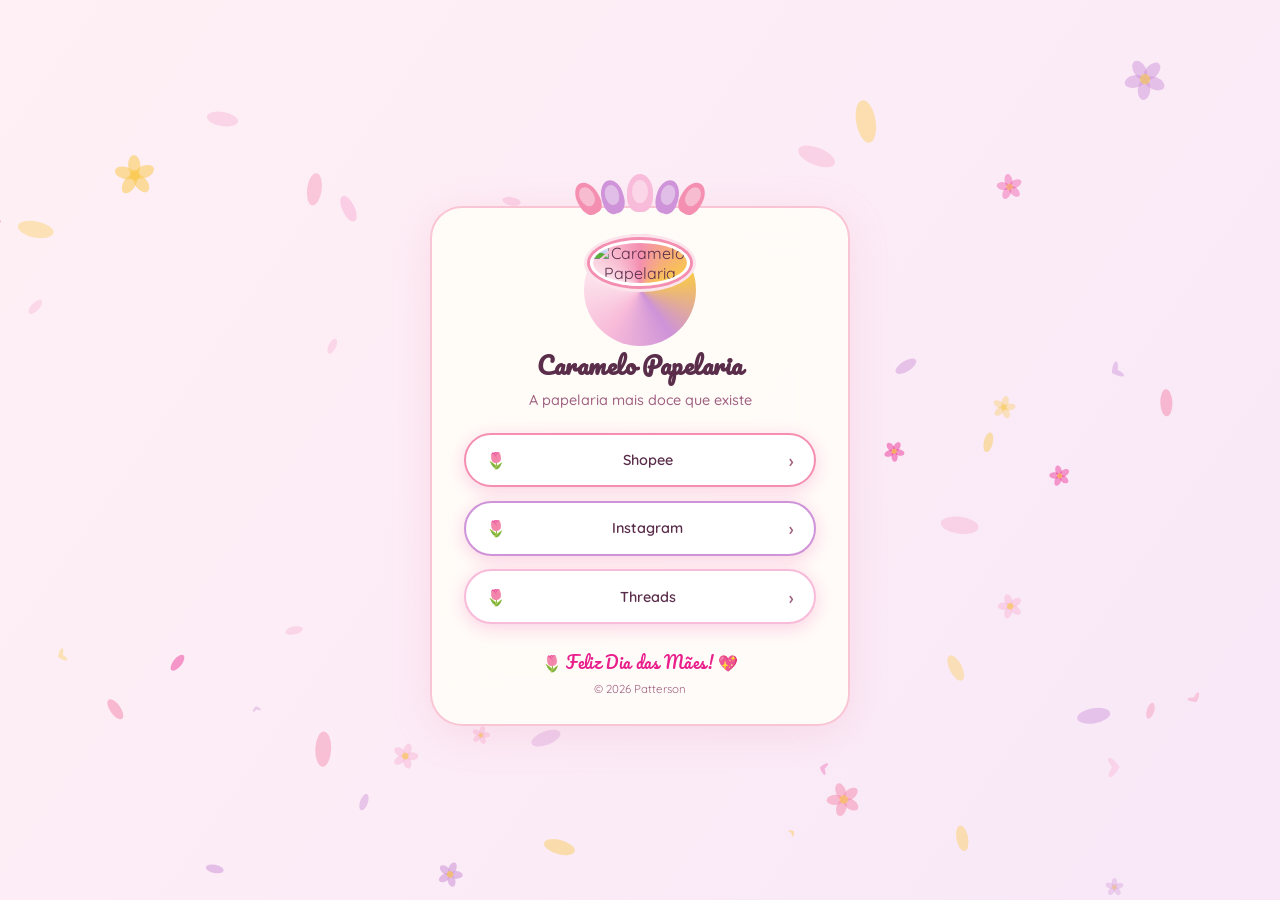
==== docs/index.html @ 959a3a93 "feat: add 5 seasonal themes and publish dia_das_maes Agent-Logs-Url: https://github.com/caramelo-pap" ====
<!DOCTYPE html>
<html lang="pt_br">
<head>
    <meta charset="UTF-8">
    <meta name="viewport" content="width=device-width, initial-scale=1.0">
    <meta name="description" content="A papelaria mais doce que existe">
    <title>Caramelo Papelaria</title>
    <meta name="author" content="Patterson">
    <link rel="canonical" href="https://caramelo-papelaria.github.io/">
    <link rel="icon" type="image/x-icon" href="assets/icons/favicon.ico">
    <link rel="preconnect" href="https://fonts.googleapis.com">
    <link rel="preconnect" href="https://fonts.gstatic.com" crossorigin>
    <link href="https://fonts.googleapis.com/css2?family=Quicksand:wght@400;500;600;700&family=Pacifico&display=swap" rel="stylesheet">
    <link rel="stylesheet" href="assets/css/styles.css">
    <meta property="og:title" content="Caramelo Papelaria">
    <meta property="og:site_name" content="Caramelo Papelaria">
    <meta property="og:description" content="A papelaria mais doce que existe">
    <meta property="og:url" content="https://caramelo-papelaria.github.io/">
    <meta property="og:type" content="website">
    <meta property="og:locale" content="pt_br">
    <meta name="twitter:card" content="summary">
    <meta name="twitter:title" content="Caramelo Papelaria">
    <meta name="twitter:description" content="A papelaria mais doce que existe">
    <script type="application/ld+json">
    {
      "@context": "https://schema.org",
      "@type": "Store",
      "name": "Caramelo Papelaria",
      "description": "A papelaria mais doce que existe",
      "url": "https://caramelo-papelaria.github.io/",
      "sameAs": [
        "https://shopee.com.br/caramelomimospapelaria",
        "https://www.instagram.com/caramelo.papelaria/",
        "https://www.threads.com/@caramelo.papelaria"

      ]
    }
    </script>
</head>
<body>
    <canvas id="bg-canvas"></canvas>

    <div class="card">
        <div class="flower-crown">
            <div class="petal"></div>
            <div class="petal"></div>
            <div class="petal"></div>
            <div class="petal"></div>
            <div class="petal"></div>
        </div>

        <header>
            <div class="avatar-wrapper">
                <img src="assets/img/picture.jpg" alt="Caramelo Papelaria" class="avatar">
                <div class="floral-ring"></div>
            </div>
            <h1>Caramelo Papelaria</h1>
            <p class="bio">A papelaria mais doce que existe</p>
        </header>

        <main>
            <nav class="links">
                
                <a class="link-item" href="https://shopee.com.br/caramelomimospapelaria" target="_blank" rel="noopener noreferrer">
                    <span class="link-icon">🌷</span>
                    <span class="link-label">Shopee</span>
                    <span class="link-arrow">›</span>
                </a>
                
                <a class="link-item" href="https://www.instagram.com/caramelo.papelaria/" target="_blank" rel="noopener noreferrer">
                    <span class="link-icon">🌷</span>
                    <span class="link-label">Instagram</span>
                    <span class="link-arrow">›</span>
                </a>
                
                <a class="link-item" href="https://www.threads.com/@caramelo.papelaria" target="_blank" rel="noopener noreferrer">
                    <span class="link-icon">🌷</span>
                    <span class="link-label">Threads</span>
                    <span class="link-arrow">›</span>
                </a>
                
            </nav>
        </main>

        <footer>
            <p class="message">🌷 Feliz Dia das Mães! 💖</p>
            <small>&copy; <span class="year"></span> Patterson</small>
        </footer>
    </div>

    <script src="assets/js/script.js"></script>
</body>
</html>
---- docs/assets/css/styles.css ----
/* ============================================================
   Dia das Mães Theme — Caramelo Papelaria
   Paleta: rosa, lavanda, dourado, branco
   ============================================================ */

*, *::before, *::after {
  box-sizing: border-box;
  margin: 0;
  padding: 0;
}

:root {
  --pink:        #f48fb1;
  --pink-lt:     #fce4ec;
  --pink-pale:   #fff0f5;
  --rose:        #e91e8c;
  --rose-lt:     #f8bbd9;
  --lavender:    #ce93d8;
  --lavender-lt: #f3e5f5;
  --gold:        #f9c84a;
  --gold-lt:     #fff8e1;
  --cream:       #fffdf8;
  --white:       #ffffff;
  --text:        #5a2d4a;
  --text-muted:  #a06080;
  --shadow:      0 8px 40px rgba(244, 143, 177, 0.2);
  --shadow-btn:  0 4px 18px rgba(233, 30, 140, 0.2);
  --radius-card: 32px;
  --radius-btn:  50px;
  --font-display: 'Pacifico', cursive;
  --font-body:    'Quicksand', system-ui, sans-serif;
}

#bg-canvas {
  position: fixed;
  inset: 0;
  width: 100%;
  height: 100%;
  z-index: 0;
}

body {
  min-height: 100vh;
  display: flex;
  align-items: center;
  justify-content: center;
  padding: 2rem 1rem;
  font-family: var(--font-body);
  color: var(--text);
  overflow-x: hidden;
}

.card {
  position: relative;
  z-index: 1;
  width: 100%;
  max-width: 420px;
  background: rgba(255, 253, 248, 0.90);
  backdrop-filter: blur(20px);
  -webkit-backdrop-filter: blur(20px);
  border: 2px solid rgba(244, 143, 177, 0.5);
  border-radius: var(--radius-card);
  box-shadow: var(--shadow);
  padding: 2rem 2rem 1.75rem;
  display: flex;
  flex-direction: column;
  gap: 1.5rem;
  margin-top: 2rem;
}

/* ── Flower Crown ── */
.flower-crown {
  position: absolute;
  top: -46px;
  left: 50%;
  transform: translateX(-50%);
  width: 160px;
  height: 50px;
  z-index: 2;
  display: flex;
  align-items: flex-end;
  justify-content: center;
  gap: 4px;
}

.petal {
  width: 22px;
  height: 34px;
  border-radius: 50% 50% 40% 40%;
  position: relative;
  bottom: 0;
}

.petal:nth-child(1) { background: var(--pink);      transform: rotate(-30deg) translateY(4px); }
.petal:nth-child(2) { background: var(--lavender);  transform: rotate(-15deg) translateY(2px); }
.petal:nth-child(3) { background: var(--rose-lt);   transform: rotate(0deg);                   width: 26px; height: 38px; }
.petal:nth-child(4) { background: var(--lavender);  transform: rotate(15deg) translateY(2px);  }
.petal:nth-child(5) { background: var(--pink);      transform: rotate(30deg) translateY(4px);  }

.petal::after {
  content: '';
  position: absolute;
  width: 60%;
  height: 60%;
  background: rgba(255,255,255,0.4);
  border-radius: 50%;
  top: 15%;
  left: 20%;
}

header {
  display: flex;
  flex-direction: column;
  align-items: center;
  gap: 0.6rem;
  text-align: center;
}

.avatar-wrapper {
  position: relative;
  width: 100px;
  height: 100px;
}

.avatar {
  width: 100px;
  height: 100px;
  border-radius: 50%;
  object-fit: cover;
  border: 3px solid var(--white);
  box-shadow: 0 0 0 3px var(--pink), 0 0 0 6px var(--pink-lt);
  position: relative;
  z-index: 1;
}

.floral-ring {
  position: absolute;
  inset: -6px;
  border-radius: 50%;
  background: conic-gradient(
    var(--pink),
    var(--gold),
    var(--lavender),
    var(--rose-lt),
    var(--pink-lt),
    var(--pink)
  );
  animation: spin-floral 8s linear infinite;
  z-index: 0;
}

@keyframes spin-floral {
  to { transform: rotate(360deg); }
}

h1 {
  font-family: var(--font-display);
  font-size: 1.5rem;
  color: var(--text);
  line-height: 1.3;
  letter-spacing: 0.02em;
}

.bio {
  font-size: 0.9rem;
  color: var(--text-muted);
  font-weight: 500;
}

.links {
  display: flex;
  flex-direction: column;
  gap: 0.85rem;
}

.link-item {
  display: flex;
  align-items: center;
  gap: 0.75rem;
  padding: 0.9rem 1.25rem;
  text-decoration: none;
  background: var(--white);
  border-radius: var(--radius-btn);
  box-shadow: var(--shadow-btn);
  color: var(--text);
  font-size: 0.9rem;
  font-weight: 600;
  transition: transform 0.2s ease, box-shadow 0.2s ease;
  position: relative;
  overflow: hidden;
  border: 2px solid transparent;
}

.link-item:nth-child(1) { border-color: var(--pink);      }
.link-item:nth-child(2) { border-color: var(--lavender);  }
.link-item:nth-child(3) { border-color: var(--rose-lt);   }
.link-item:nth-child(4) { border-color: var(--gold);      }
.link-item:nth-child(5) { border-color: var(--pink-lt);   }

.link-item::before {
  content: '';
  position: absolute;
  inset: 0;
  opacity: 0;
  transition: opacity 0.25s ease;
  border-radius: inherit;
}

.link-item:nth-child(1)::before { background: var(--pink-pale);    }
.link-item:nth-child(2)::before { background: var(--lavender-lt);  }
.link-item:nth-child(3)::before { background: var(--pink-pale);    }
.link-item:nth-child(4)::before { background: var(--gold-lt);      }
.link-item:nth-child(5)::before { background: var(--pink-lt);      }

.link-item:hover,
.link-item:focus {
  transform: translateY(-3px) scale(1.01);
  box-shadow: 0 10px 28px rgba(233, 30, 140, 0.18);
  outline: none;
}

.link-item:hover::before,
.link-item:focus::before {
  opacity: 1;
}

.link-icon {
  font-size: 1rem;
  position: relative;
  z-index: 1;
  flex-shrink: 0;
}

.link-label {
  flex: 1;
  text-align: center;
  position: relative;
  z-index: 1;
}

.link-arrow {
  font-size: 1.1rem;
  color: var(--text-muted);
  position: relative;
  z-index: 1;
  flex-shrink: 0;
  transition: transform 0.2s ease;
}

.link-item:hover .link-arrow {
  transform: translateX(3px);
}

footer {
  text-align: center;
  display: flex;
  flex-direction: column;
  gap: 0.3rem;
}

.message {
  font-family: var(--font-display);
  font-size: 1rem;
  color: var(--rose);
  letter-spacing: 0.02em;
}

footer small {
  font-size: 0.72rem;
  color: var(--text-muted);
}

::-webkit-scrollbar { width: 4px; }
::-webkit-scrollbar-track { background: transparent; }
::-webkit-scrollbar-thumb { background: var(--pink-lt); border-radius: 4px; }
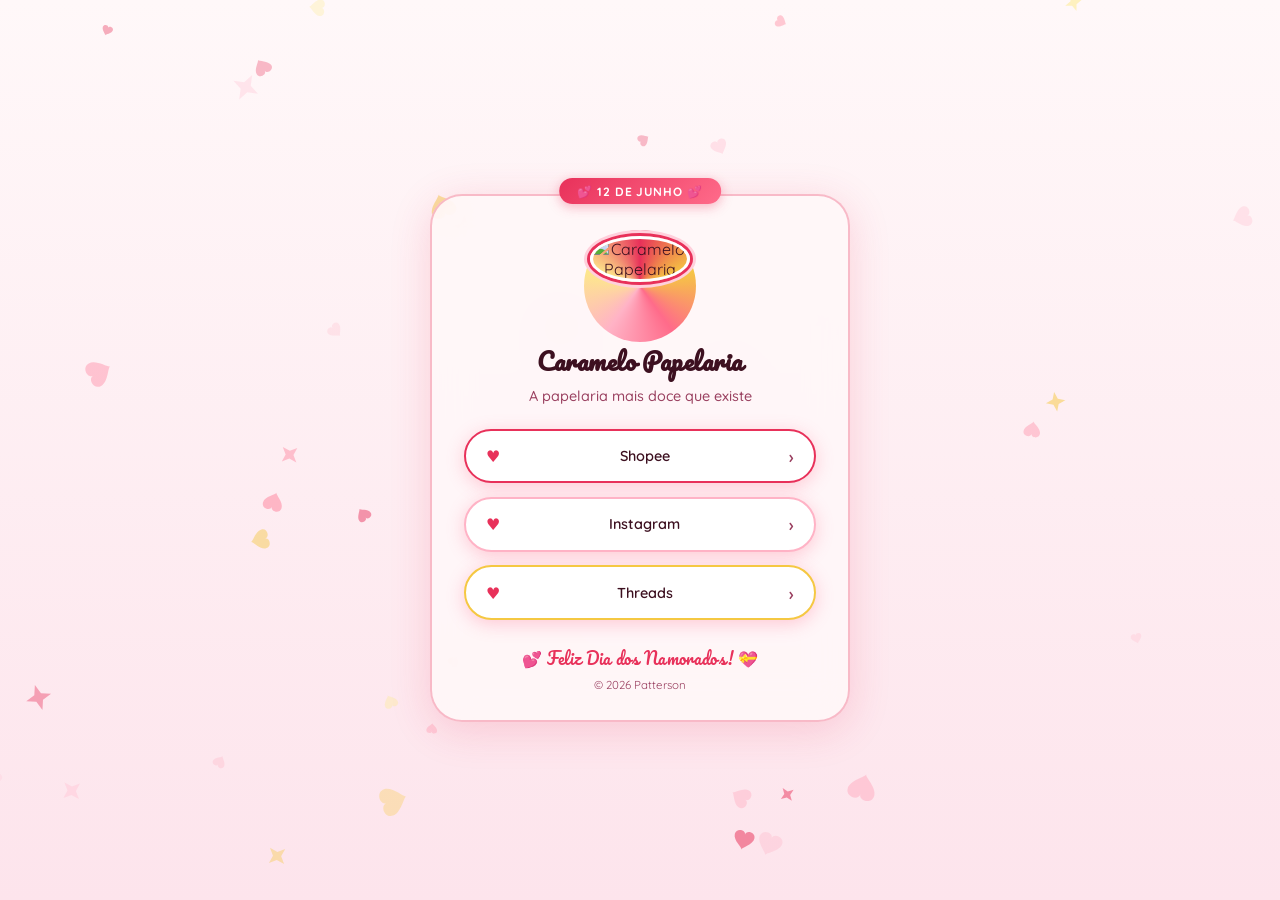
==== commit 3b5a9e75: "chore: deploy theme 'dia_dos_namorados' Also brings deploy.sh Windows venv fix and generate_site.py " ====
--- a/docs/index.html
+++ b/docs/index.html
@@ -13,46 +13,21 @@
     <link href="https://fonts.googleapis.com/css2?family=Quicksand:wght@400;500;600;700&family=Pacifico&display=swap" rel="stylesheet">
     <link rel="stylesheet" href="assets/css/styles.css">
     <meta property="og:title" content="Caramelo Papelaria">
-    <meta property="og:site_name" content="Caramelo Papelaria">
     <meta property="og:description" content="A papelaria mais doce que existe">
-    <meta property="og:url" content="https://caramelo-papelaria.github.io/">
-    <meta property="og:type" content="website">
     <meta property="og:locale" content="pt_br">
-    <meta name="twitter:card" content="summary">
     <meta name="twitter:title" content="Caramelo Papelaria">
     <meta name="twitter:description" content="A papelaria mais doce que existe">
-    <script type="application/ld+json">
-    {
-      "@context": "https://schema.org",
-      "@type": "Store",
-      "name": "Caramelo Papelaria",
-      "description": "A papelaria mais doce que existe",
-      "url": "https://caramelo-papelaria.github.io/",
-      "sameAs": [
-        "https://shopee.com.br/caramelomimospapelaria",
-        "https://www.instagram.com/caramelo.papelaria/",
-        "https://www.threads.com/@caramelo.papelaria"
-
-      ]
-    }
-    </script>
 </head>
 <body>
     <canvas id="bg-canvas"></canvas>
 
     <div class="card">
-        <div class="flower-crown">
-            <div class="petal"></div>
-            <div class="petal"></div>
-            <div class="petal"></div>
-            <div class="petal"></div>
-            <div class="petal"></div>
-        </div>
+        <div class="badge">💕 12 de Junho 💕</div>
 
         <header>
             <div class="avatar-wrapper">
                 <img src="assets/img/picture.jpg" alt="Caramelo Papelaria" class="avatar">
-                <div class="floral-ring"></div>
+                <div class="heart-ring"></div>
             </div>
             <h1>Caramelo Papelaria</h1>
             <p class="bio">A papelaria mais doce que existe</p>
@@ -61,20 +36,20 @@
         <main>
             <nav class="links">
                 
-                <a class="link-item" href="https://shopee.com.br/caramelomimospapelaria" target="_blank" rel="noopener noreferrer">
-                    <span class="link-icon">🌷</span>
+                <a class="link-item" href="https://shopee.com.br/pattriziaol" target="_blank" rel="noopener noreferrer">
+                    <span class="link-deco">♥</span>
                     <span class="link-label">Shopee</span>
                     <span class="link-arrow">›</span>
                 </a>
                 
                 <a class="link-item" href="https://www.instagram.com/caramelo.papelaria/" target="_blank" rel="noopener noreferrer">
-                    <span class="link-icon">🌷</span>
+                    <span class="link-deco">♥</span>
                     <span class="link-label">Instagram</span>
                     <span class="link-arrow">›</span>
                 </a>
                 
                 <a class="link-item" href="https://www.threads.com/@caramelo.papelaria" target="_blank" rel="noopener noreferrer">
-                    <span class="link-icon">🌷</span>
+                    <span class="link-deco">♥</span>
                     <span class="link-label">Threads</span>
                     <span class="link-arrow">›</span>
                 </a>
@@ -83,7 +58,7 @@
         </main>
 
         <footer>
-            <p class="message">🌷 Feliz Dia das Mães! 💖</p>
+            <p class="message">💕 Feliz Dia dos Namorados! 💝</p>
             <small>&copy; <span class="year"></span> Patterson</small>
         </footer>
     </div>
--- a/docs/assets/css/styles.css
+++ b/docs/assets/css/styles.css
@@ -1,6 +1,6 @@
 /* ============================================================
-   Dia das Mães Theme — Caramelo Papelaria
-   Paleta: rosa, lavanda, dourado, branco
+   Dia dos Namorados Theme — Caramelo Papelaria
+   Paleta: rose, pink, gold, cream
    ============================================================ */
 
 *, *::before, *::after {
@@ -10,27 +10,29 @@
 }
 
 :root {
-  --pink:        #f48fb1;
-  --pink-lt:     #fce4ec;
-  --pink-pale:   #fff0f5;
-  --rose:        #e91e8c;
-  --rose-lt:     #f8bbd9;
-  --lavender:    #ce93d8;
-  --lavender-lt: #f3e5f5;
-  --gold:        #f9c84a;
-  --gold-lt:     #fff8e1;
-  --cream:       #fffdf8;
-  --white:       #ffffff;
-  --text:        #5a2d4a;
-  --text-muted:  #a06080;
-  --shadow:      0 8px 40px rgba(244, 143, 177, 0.2);
-  --shadow-btn:  0 4px 18px rgba(233, 30, 140, 0.2);
+  --rose:       #e8315a;
+  --rose-dark:  #c01840;
+  --rose-lt:    #ff6b8a;
+  --rose-pale:  #ffe8ee;
+  --pink:       #ffb3c6;
+  --pink-lt:    #ffd0dc;
+  --pink-pale:  #fff0f4;
+  --gold:       #f5c842;
+  --gold-lt:    #fde98a;
+  --gold-pale:  #fffbe8;
+  --cream:      #fff8f9;
+  --white:      #ffffff;
+  --text:       #3d1020;
+  --text-muted: #9a4060;
+  --shadow:     0 8px 40px rgba(232, 49, 90, 0.18);
+  --shadow-btn: 0 4px 18px rgba(255, 107, 138, 0.32);
   --radius-card: 32px;
   --radius-btn:  50px;
   --font-display: 'Pacifico', cursive;
   --font-body:    'Quicksand', system-ui, sans-serif;
 }
 
+/* ── Canvas ── */
 #bg-canvas {
   position: fixed;
   inset: 0;
@@ -39,6 +41,7 @@
   z-index: 0;
 }
 
+/* ── Layout ── */
 body {
   min-height: 100vh;
   display: flex;
@@ -50,64 +53,45 @@
   overflow-x: hidden;
 }
 
+/* ── Card ── */
 .card {
   position: relative;
   z-index: 1;
   width: 100%;
   max-width: 420px;
-  background: rgba(255, 253, 248, 0.90);
+  background: rgba(255, 248, 249, 0.88);
   backdrop-filter: blur(20px);
   -webkit-backdrop-filter: blur(20px);
-  border: 2px solid rgba(244, 143, 177, 0.5);
+  border: 2px solid rgba(232, 49, 90, 0.3);
   border-radius: var(--radius-card);
   box-shadow: var(--shadow);
-  padding: 2rem 2rem 1.75rem;
+  padding: 2.5rem 2rem 1.75rem;
   display: flex;
   flex-direction: column;
   gap: 1.5rem;
-  margin-top: 2rem;
-}
-
-/* ── Flower Crown ── */
-.flower-crown {
+  margin-top: 1rem;
+}
+
+/* ── Badge ── */
+.badge {
   position: absolute;
-  top: -46px;
+  top: -18px;
   left: 50%;
   transform: translateX(-50%);
-  width: 160px;
-  height: 50px;
-  z-index: 2;
-  display: flex;
-  align-items: flex-end;
-  justify-content: center;
-  gap: 4px;
-}
-
-.petal {
-  width: 22px;
-  height: 34px;
-  border-radius: 50% 50% 40% 40%;
-  position: relative;
-  bottom: 0;
-}
-
-.petal:nth-child(1) { background: var(--pink);      transform: rotate(-30deg) translateY(4px); }
-.petal:nth-child(2) { background: var(--lavender);  transform: rotate(-15deg) translateY(2px); }
-.petal:nth-child(3) { background: var(--rose-lt);   transform: rotate(0deg);                   width: 26px; height: 38px; }
-.petal:nth-child(4) { background: var(--lavender);  transform: rotate(15deg) translateY(2px);  }
-.petal:nth-child(5) { background: var(--pink);      transform: rotate(30deg) translateY(4px);  }
-
-.petal::after {
-  content: '';
-  position: absolute;
-  width: 60%;
-  height: 60%;
-  background: rgba(255,255,255,0.4);
-  border-radius: 50%;
-  top: 15%;
-  left: 20%;
-}
-
+  background: linear-gradient(135deg, var(--rose), var(--rose-lt));
+  color: var(--white);
+  font-family: var(--font-body);
+  font-size: 0.75rem;
+  font-weight: 700;
+  letter-spacing: 0.08em;
+  text-transform: uppercase;
+  padding: 0.35rem 1.1rem;
+  border-radius: 50px;
+  white-space: nowrap;
+  box-shadow: 0 3px 12px rgba(232, 49, 90, 0.35);
+}
+
+/* ── Header ── */
 header {
   display: flex;
   flex-direction: column;
@@ -128,28 +112,28 @@
   border-radius: 50%;
   object-fit: cover;
   border: 3px solid var(--white);
-  box-shadow: 0 0 0 3px var(--pink), 0 0 0 6px var(--pink-lt);
-  position: relative;
-  z-index: 1;
-}
-
-.floral-ring {
+  box-shadow: 0 0 0 3px var(--rose), 0 0 0 6px var(--pink-lt);
+  position: relative;
+  z-index: 1;
+}
+
+.heart-ring {
   position: absolute;
   inset: -6px;
   border-radius: 50%;
   background: conic-gradient(
+    var(--rose),
+    var(--gold),
+    var(--rose-lt),
     var(--pink),
-    var(--gold),
-    var(--lavender),
-    var(--rose-lt),
-    var(--pink-lt),
-    var(--pink)
+    var(--gold-lt),
+    var(--rose)
   );
-  animation: spin-floral 8s linear infinite;
+  animation: spin-heart 6s linear infinite;
   z-index: 0;
 }
 
-@keyframes spin-floral {
+@keyframes spin-heart {
   to { transform: rotate(360deg); }
 }
 
@@ -167,6 +151,7 @@
   font-weight: 500;
 }
 
+/* ── Links ── */
 .links {
   display: flex;
   flex-direction: column;
@@ -191,11 +176,11 @@
   border: 2px solid transparent;
 }
 
-.link-item:nth-child(1) { border-color: var(--pink);      }
-.link-item:nth-child(2) { border-color: var(--lavender);  }
-.link-item:nth-child(3) { border-color: var(--rose-lt);   }
-.link-item:nth-child(4) { border-color: var(--gold);      }
-.link-item:nth-child(5) { border-color: var(--pink-lt);   }
+.link-item:nth-child(1) { border-color: var(--rose);    }
+.link-item:nth-child(2) { border-color: var(--pink);    }
+.link-item:nth-child(3) { border-color: var(--gold);    }
+.link-item:nth-child(4) { border-color: var(--rose-lt); }
+.link-item:nth-child(5) { border-color: var(--pink-lt); }
 
 .link-item::before {
   content: '';
@@ -206,16 +191,16 @@
   border-radius: inherit;
 }
 
-.link-item:nth-child(1)::before { background: var(--pink-pale);    }
-.link-item:nth-child(2)::before { background: var(--lavender-lt);  }
-.link-item:nth-child(3)::before { background: var(--pink-pale);    }
-.link-item:nth-child(4)::before { background: var(--gold-lt);      }
-.link-item:nth-child(5)::before { background: var(--pink-lt);      }
+.link-item:nth-child(1)::before { background: var(--rose-pale);  }
+.link-item:nth-child(2)::before { background: var(--pink-pale);  }
+.link-item:nth-child(3)::before { background: var(--gold-pale);  }
+.link-item:nth-child(4)::before { background: var(--rose-pale);  }
+.link-item:nth-child(5)::before { background: var(--pink-pale);  }
 
 .link-item:hover,
 .link-item:focus {
   transform: translateY(-3px) scale(1.01);
-  box-shadow: 0 10px 28px rgba(233, 30, 140, 0.18);
+  box-shadow: 0 10px 28px rgba(232, 49, 90, 0.22);
   outline: none;
 }
 
@@ -224,11 +209,17 @@
   opacity: 1;
 }
 
-.link-icon {
+.link-deco {
   font-size: 1rem;
+  color: var(--rose);
   position: relative;
   z-index: 1;
   flex-shrink: 0;
+  transition: transform 0.2s ease;
+}
+
+.link-item:hover .link-deco {
+  transform: scale(1.3);
 }
 
 .link-label {
@@ -251,6 +242,7 @@
   transform: translateX(3px);
 }
 
+/* ── Footer ── */
 footer {
   text-align: center;
   display: flex;
@@ -270,6 +262,7 @@
   color: var(--text-muted);
 }
 
+/* ── Scrollbar ── */
 ::-webkit-scrollbar { width: 4px; }
 ::-webkit-scrollbar-track { background: transparent; }
 ::-webkit-scrollbar-thumb { background: var(--pink-lt); border-radius: 4px; }
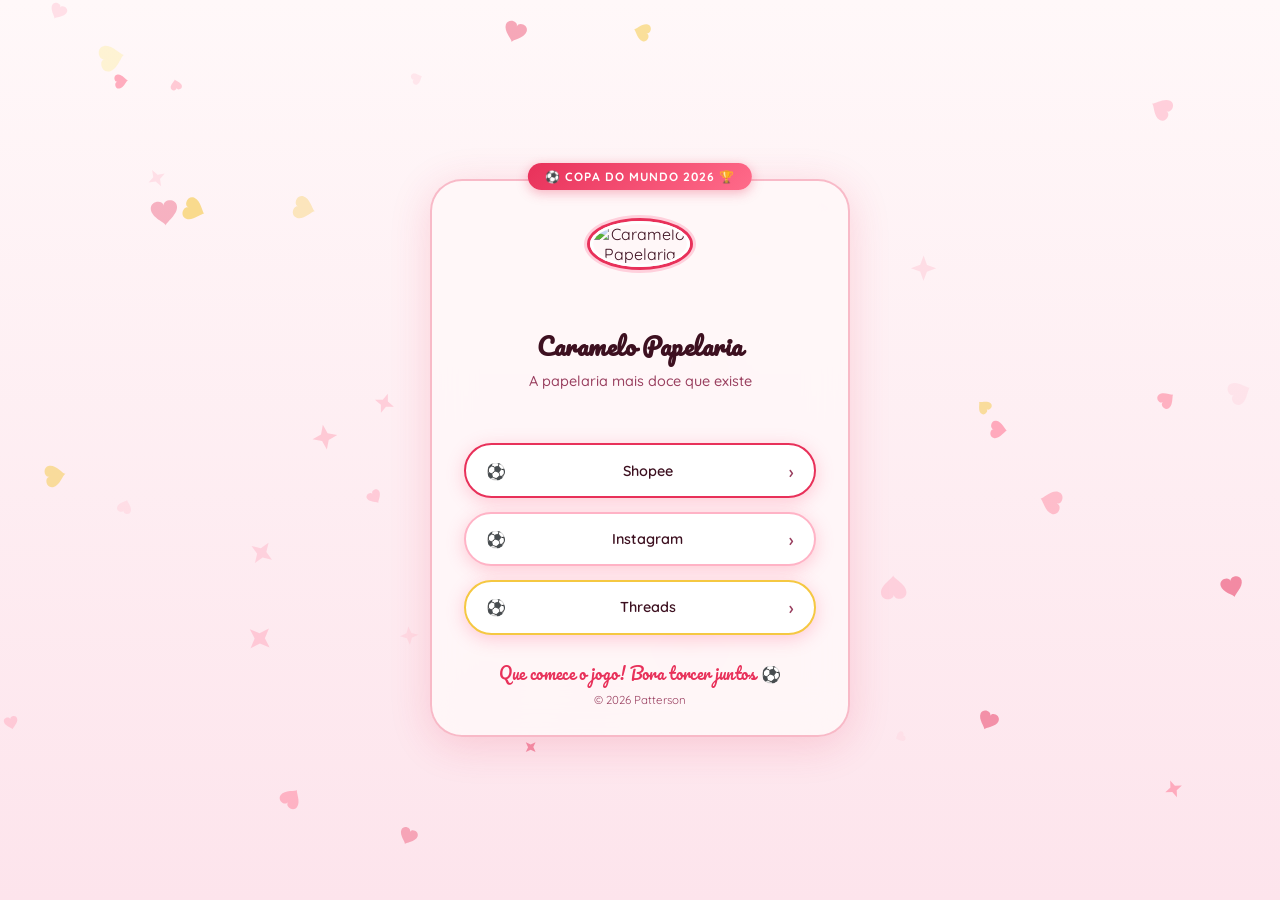
==== commit 91bfa873: "feat(themes): deploy copa_do_mundo_2026 e corrige link Shopee Adiciona o tema da Copa do Mundo 2026 " ====
--- a/docs/index.html
+++ b/docs/index.html
@@ -21,35 +21,41 @@
 <body>
     <canvas id="bg-canvas"></canvas>
 
+    <!-- Bandeirinhas de festa no topo -->
+    <div class="bunting" aria-hidden="true"></div>
+
     <div class="card">
-        <div class="badge">💕 12 de Junho 💕</div>
+        <div class="badge">⚽ Copa do Mundo 2026 🏆</div>
 
         <header>
             <div class="avatar-wrapper">
                 <img src="assets/img/picture.jpg" alt="Caramelo Papelaria" class="avatar">
-                <div class="heart-ring"></div>
+                <div class="cup-ring"></div>
             </div>
             <h1>Caramelo Papelaria</h1>
             <p class="bio">A papelaria mais doce que existe</p>
+            <div class="flags" aria-hidden="true">
+                <span class="flag" title="Brasil"><svg viewBox="0 0 24 16"><rect width="24" height="16" fill="#009c3b"/><polygon points="12,2 22,8 12,14 2,8" fill="#ffdf00"/><circle cx="12" cy="8" r="3.1" fill="#002776"/></svg></span>
+            </div>
         </header>
 
         <main>
             <nav class="links">
                 
-                <a class="link-item" href="https://shopee.com.br/pattriziaol" target="_blank" rel="noopener noreferrer">
-                    <span class="link-deco">♥</span>
+                <a class="link-item" href="https://br.shp.ee/i33i1nGv" target="_blank" rel="noopener noreferrer">
+                    <span class="link-deco">⚽</span>
                     <span class="link-label">Shopee</span>
                     <span class="link-arrow">›</span>
                 </a>
                 
                 <a class="link-item" href="https://www.instagram.com/caramelo.papelaria/" target="_blank" rel="noopener noreferrer">
-                    <span class="link-deco">♥</span>
+                    <span class="link-deco">⚽</span>
                     <span class="link-label">Instagram</span>
                     <span class="link-arrow">›</span>
                 </a>
                 
                 <a class="link-item" href="https://www.threads.com/@caramelo.papelaria" target="_blank" rel="noopener noreferrer">
-                    <span class="link-deco">♥</span>
+                    <span class="link-deco">⚽</span>
                     <span class="link-label">Threads</span>
                     <span class="link-arrow">›</span>
                 </a>
@@ -58,7 +64,7 @@
         </main>
 
         <footer>
-            <p class="message">💕 Feliz Dia dos Namorados! 💝</p>
+            <p class="message">Que comece o jogo! Bora torcer juntos ⚽</p>
             <small>&copy; <span class="year"></span> Patterson</small>
         </footer>
     </div>
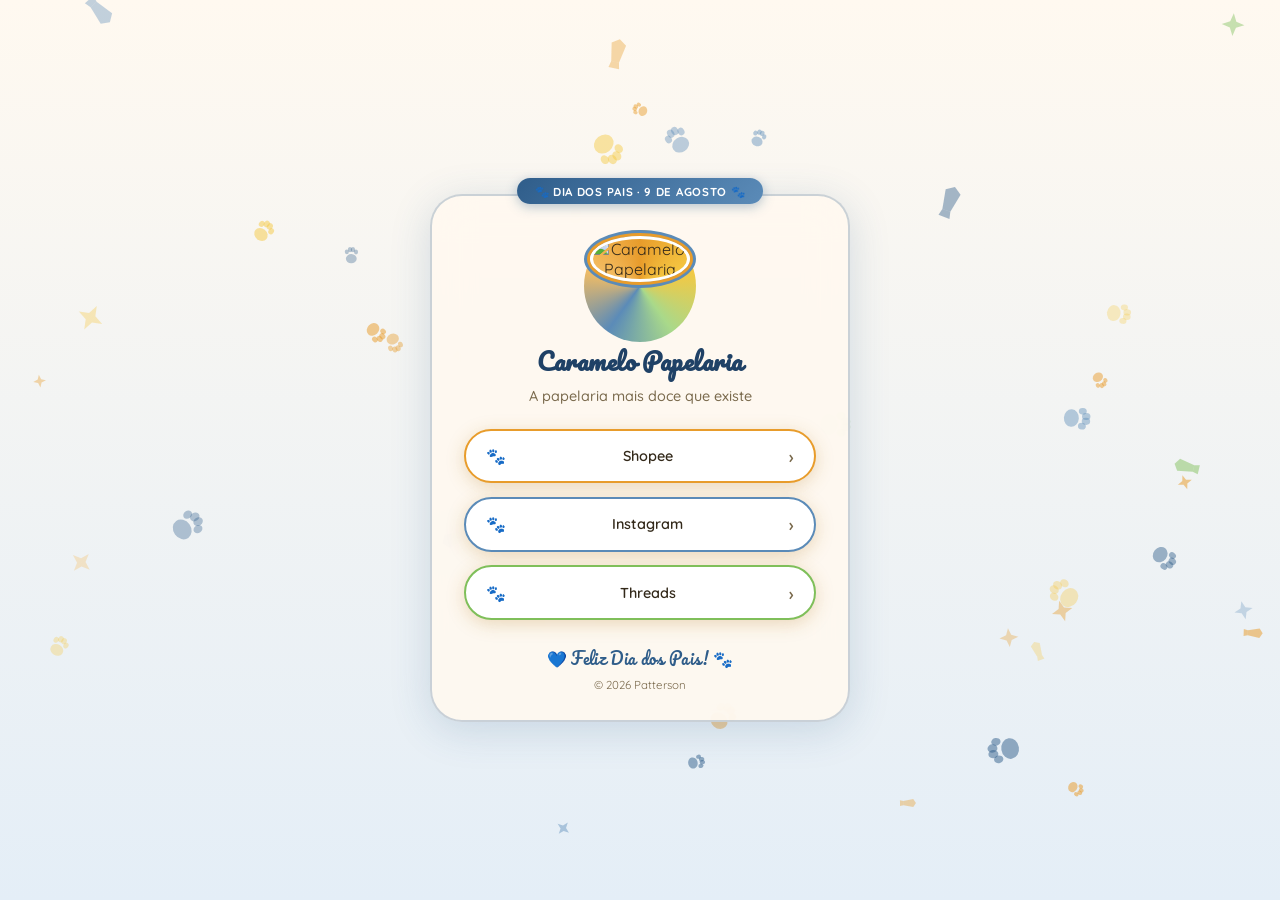
==== commit 447b1665: "feat(themes): publica tema Dia dos Pais (9 de agosto) Substitui a Copa pelo tema Dia dos Pais: patin" ====
--- a/docs/index.html
+++ b/docs/index.html
@@ -21,41 +21,35 @@
 <body>
     <canvas id="bg-canvas"></canvas>
 
-    <!-- Bandeirinhas de festa no topo -->
-    <div class="bunting" aria-hidden="true"></div>
-
     <div class="card">
-        <div class="badge">⚽ Copa do Mundo 2026 🏆</div>
+        <div class="badge">🐾 Dia dos Pais · 9 de Agosto 🐾</div>
 
         <header>
             <div class="avatar-wrapper">
                 <img src="assets/img/picture.jpg" alt="Caramelo Papelaria" class="avatar">
-                <div class="cup-ring"></div>
+                <div class="glow-ring"></div>
             </div>
             <h1>Caramelo Papelaria</h1>
             <p class="bio">A papelaria mais doce que existe</p>
-            <div class="flags" aria-hidden="true">
-                <span class="flag" title="Brasil"><svg viewBox="0 0 24 16"><rect width="24" height="16" fill="#009c3b"/><polygon points="12,2 22,8 12,14 2,8" fill="#ffdf00"/><circle cx="12" cy="8" r="3.1" fill="#002776"/></svg></span>
-            </div>
         </header>
 
         <main>
             <nav class="links">
                 
                 <a class="link-item" href="https://br.shp.ee/i33i1nGv" target="_blank" rel="noopener noreferrer">
-                    <span class="link-deco">⚽</span>
+                    <span class="link-deco">🐾</span>
                     <span class="link-label">Shopee</span>
                     <span class="link-arrow">›</span>
                 </a>
                 
                 <a class="link-item" href="https://www.instagram.com/caramelo.papelaria/" target="_blank" rel="noopener noreferrer">
-                    <span class="link-deco">⚽</span>
+                    <span class="link-deco">🐾</span>
                     <span class="link-label">Instagram</span>
                     <span class="link-arrow">›</span>
                 </a>
                 
                 <a class="link-item" href="https://www.threads.com/@caramelo.papelaria" target="_blank" rel="noopener noreferrer">
-                    <span class="link-deco">⚽</span>
+                    <span class="link-deco">🐾</span>
                     <span class="link-label">Threads</span>
                     <span class="link-arrow">›</span>
                 </a>
@@ -64,7 +58,7 @@
         </main>
 
         <footer>
-            <p class="message">Que comece o jogo! Bora torcer juntos ⚽</p>
+            <p class="message">💙 Feliz Dia dos Pais! 🐾</p>
             <small>&copy; <span class="year"></span> Patterson</small>
         </footer>
     </div>
--- a/docs/assets/css/styles.css
+++ b/docs/assets/css/styles.css
@@ -1,6 +1,6 @@
 /* ============================================================
-   Dia dos Namorados Theme — Caramelo Papelaria
-   Paleta: rose, pink, gold, cream
+   Dia dos Pais Theme — Caramelo Papelaria
+   Paleta: caramelo/dourado (marca) + azul "paizão" + verde + creme
    ============================================================ */
 
 *, *::before, *::after {
@@ -10,22 +10,25 @@
 }
 
 :root {
-  --rose:       #e8315a;
-  --rose-dark:  #c01840;
-  --rose-lt:    #ff6b8a;
-  --rose-pale:  #ffe8ee;
-  --pink:       #ffb3c6;
-  --pink-lt:    #ffd0dc;
-  --pink-pale:  #fff0f4;
-  --gold:       #f5c842;
-  --gold-lt:    #fde98a;
-  --gold-pale:  #fffbe8;
-  --cream:      #fff8f9;
-  --white:      #ffffff;
-  --text:       #3d1020;
-  --text-muted: #9a4060;
-  --shadow:     0 8px 40px rgba(232, 49, 90, 0.18);
-  --shadow-btn: 0 4px 18px rgba(255, 107, 138, 0.32);
+  --caramel:     #e89c2b;
+  --caramel-dk:  #b5762b;
+  --caramel-lt:  #f4bd63;
+  --caramel-pl:  #fbeccb;
+  --navy:        #2f5d8a;
+  --navy-dk:     #1f4166;
+  --navy-lt:     #5b8bb8;
+  --navy-pl:     #e4eef7;
+  --green:       #7fbf5a;
+  --green-lt:    #a9d98a;
+  --green-pl:    #edf7e2;
+  --gold:        #f5c842;
+  --gold-pl:     #fffbe8;
+  --cream:       #fff9f0;
+  --white:       #ffffff;
+  --text:        #33291a;
+  --text-muted:  #7a6a4d;
+  --shadow:      0 8px 40px rgba(47, 93, 138, 0.18);
+  --shadow-btn:  0 4px 18px rgba(184, 130, 43, 0.28);
   --radius-card: 32px;
   --radius-btn:  50px;
   --font-display: 'Pacifico', cursive;
@@ -59,10 +62,10 @@
   z-index: 1;
   width: 100%;
   max-width: 420px;
-  background: rgba(255, 248, 249, 0.88);
+  background: rgba(255, 249, 240, 0.9);
   backdrop-filter: blur(20px);
   -webkit-backdrop-filter: blur(20px);
-  border: 2px solid rgba(232, 49, 90, 0.3);
+  border: 2px solid rgba(47, 93, 138, 0.25);
   border-radius: var(--radius-card);
   box-shadow: var(--shadow);
   padding: 2.5rem 2rem 1.75rem;
@@ -78,17 +81,17 @@
   top: -18px;
   left: 50%;
   transform: translateX(-50%);
-  background: linear-gradient(135deg, var(--rose), var(--rose-lt));
+  background: linear-gradient(135deg, var(--navy), var(--navy-lt));
   color: var(--white);
   font-family: var(--font-body);
-  font-size: 0.75rem;
+  font-size: 0.72rem;
   font-weight: 700;
-  letter-spacing: 0.08em;
+  letter-spacing: 0.06em;
   text-transform: uppercase;
   padding: 0.35rem 1.1rem;
   border-radius: 50px;
   white-space: nowrap;
-  box-shadow: 0 3px 12px rgba(232, 49, 90, 0.35);
+  box-shadow: 0 3px 12px rgba(47, 93, 138, 0.35);
 }
 
 /* ── Header ── */
@@ -112,35 +115,35 @@
   border-radius: 50%;
   object-fit: cover;
   border: 3px solid var(--white);
-  box-shadow: 0 0 0 3px var(--rose), 0 0 0 6px var(--pink-lt);
-  position: relative;
-  z-index: 1;
-}
-
-.heart-ring {
+  box-shadow: 0 0 0 3px var(--caramel), 0 0 0 6px var(--navy-lt);
+  position: relative;
+  z-index: 1;
+}
+
+.glow-ring {
   position: absolute;
   inset: -6px;
   border-radius: 50%;
   background: conic-gradient(
-    var(--rose),
+    var(--caramel),
     var(--gold),
-    var(--rose-lt),
-    var(--pink),
-    var(--gold-lt),
-    var(--rose)
+    var(--green-lt),
+    var(--navy-lt),
+    var(--caramel-lt),
+    var(--caramel)
   );
-  animation: spin-heart 6s linear infinite;
+  animation: spin-ring 6s linear infinite;
   z-index: 0;
 }
 
-@keyframes spin-heart {
+@keyframes spin-ring {
   to { transform: rotate(360deg); }
 }
 
 h1 {
   font-family: var(--font-display);
   font-size: 1.5rem;
-  color: var(--text);
+  color: var(--navy-dk);
   line-height: 1.3;
   letter-spacing: 0.02em;
 }
@@ -176,11 +179,11 @@
   border: 2px solid transparent;
 }
 
-.link-item:nth-child(1) { border-color: var(--rose);    }
-.link-item:nth-child(2) { border-color: var(--pink);    }
-.link-item:nth-child(3) { border-color: var(--gold);    }
-.link-item:nth-child(4) { border-color: var(--rose-lt); }
-.link-item:nth-child(5) { border-color: var(--pink-lt); }
+.link-item:nth-child(1) { border-color: var(--caramel);  }
+.link-item:nth-child(2) { border-color: var(--navy-lt);  }
+.link-item:nth-child(3) { border-color: var(--green);    }
+.link-item:nth-child(4) { border-color: var(--gold);     }
+.link-item:nth-child(5) { border-color: var(--caramel-lt); }
 
 .link-item::before {
   content: '';
@@ -191,16 +194,16 @@
   border-radius: inherit;
 }
 
-.link-item:nth-child(1)::before { background: var(--rose-pale);  }
-.link-item:nth-child(2)::before { background: var(--pink-pale);  }
-.link-item:nth-child(3)::before { background: var(--gold-pale);  }
-.link-item:nth-child(4)::before { background: var(--rose-pale);  }
-.link-item:nth-child(5)::before { background: var(--pink-pale);  }
+.link-item:nth-child(1)::before { background: var(--caramel-pl); }
+.link-item:nth-child(2)::before { background: var(--navy-pl);    }
+.link-item:nth-child(3)::before { background: var(--green-pl);   }
+.link-item:nth-child(4)::before { background: var(--gold-pl);    }
+.link-item:nth-child(5)::before { background: var(--caramel-pl); }
 
 .link-item:hover,
 .link-item:focus {
   transform: translateY(-3px) scale(1.01);
-  box-shadow: 0 10px 28px rgba(232, 49, 90, 0.22);
+  box-shadow: 0 10px 28px rgba(47, 93, 138, 0.22);
   outline: none;
 }
 
@@ -211,7 +214,6 @@
 
 .link-deco {
   font-size: 1rem;
-  color: var(--rose);
   position: relative;
   z-index: 1;
   flex-shrink: 0;
@@ -219,7 +221,7 @@
 }
 
 .link-item:hover .link-deco {
-  transform: scale(1.3);
+  transform: scale(1.3) rotate(-8deg);
 }
 
 .link-label {
@@ -253,7 +255,7 @@
 .message {
   font-family: var(--font-display);
   font-size: 1rem;
-  color: var(--rose);
+  color: var(--navy);
   letter-spacing: 0.02em;
 }
 
@@ -265,4 +267,4 @@
 /* ── Scrollbar ── */
 ::-webkit-scrollbar { width: 4px; }
 ::-webkit-scrollbar-track { background: transparent; }
-::-webkit-scrollbar-thumb { background: var(--pink-lt); border-radius: 4px; }
+::-webkit-scrollbar-thumb { background: var(--caramel-lt); border-radius: 4px; }
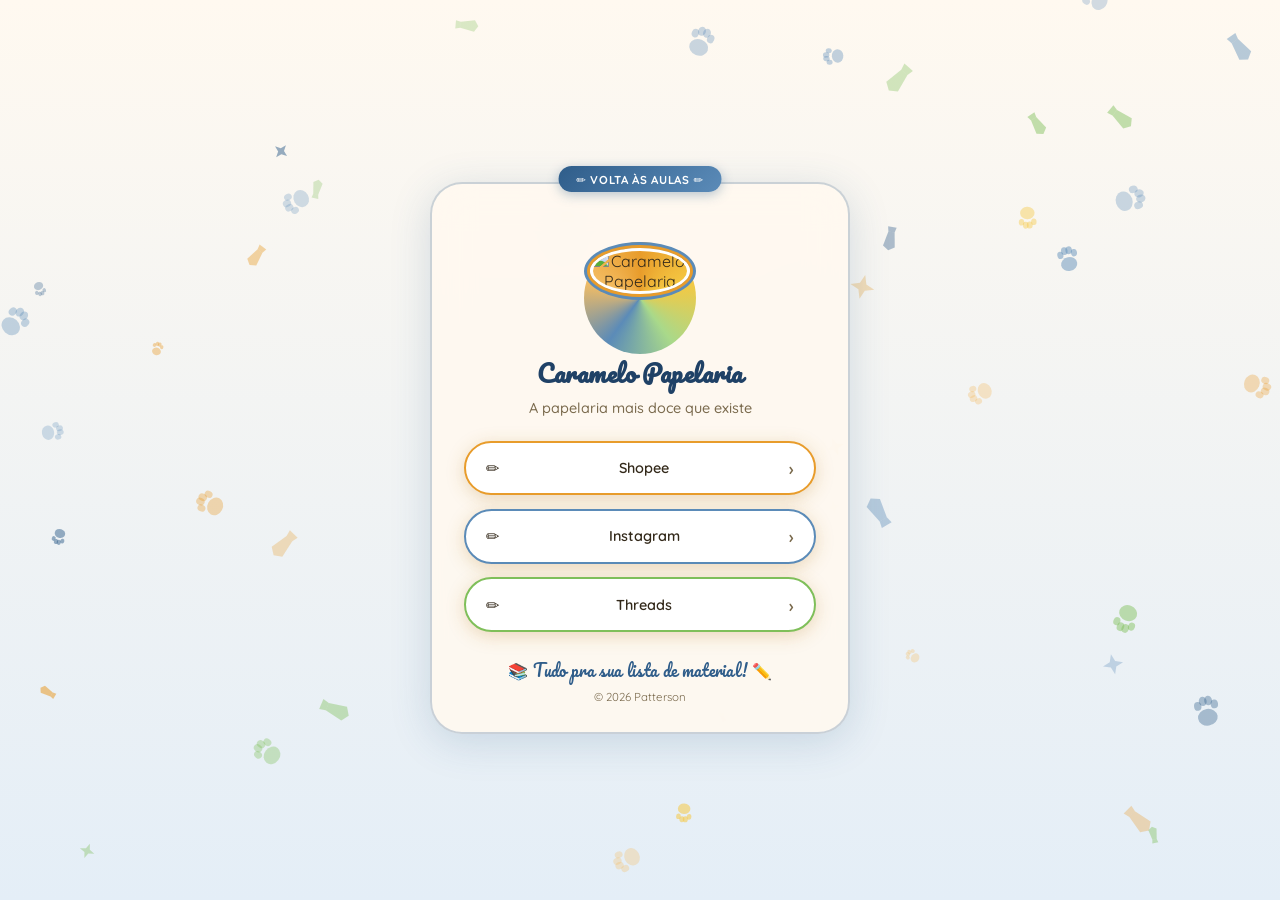
==== commit 0b907bdb: "feat(themes): publica tema Volta as Aulas Substitui o tema Dia dos Pais pelo Volta as Aulas (tempora" ====
--- a/docs/index.html
+++ b/docs/index.html
@@ -22,7 +22,8 @@
     <canvas id="bg-canvas"></canvas>
 
     <div class="card">
-        <div class="badge">🐾 Dia dos Pais · 9 de Agosto 🐾</div>
+        <div class="holes" aria-hidden="true"></div>
+        <div class="badge">✏️ Volta às Aulas ✏️</div>
 
         <header>
             <div class="avatar-wrapper">
@@ -37,19 +38,19 @@
             <nav class="links">
                 
                 <a class="link-item" href="https://br.shp.ee/i33i1nGv" target="_blank" rel="noopener noreferrer">
-                    <span class="link-deco">🐾</span>
+                    <span class="link-deco">✏️</span>
                     <span class="link-label">Shopee</span>
                     <span class="link-arrow">›</span>
                 </a>
                 
                 <a class="link-item" href="https://www.instagram.com/caramelo.papelaria/" target="_blank" rel="noopener noreferrer">
-                    <span class="link-deco">🐾</span>
+                    <span class="link-deco">✏️</span>
                     <span class="link-label">Instagram</span>
                     <span class="link-arrow">›</span>
                 </a>
                 
                 <a class="link-item" href="https://www.threads.com/@caramelo.papelaria" target="_blank" rel="noopener noreferrer">
-                    <span class="link-deco">🐾</span>
+                    <span class="link-deco">✏️</span>
                     <span class="link-label">Threads</span>
                     <span class="link-arrow">›</span>
                 </a>
@@ -58,7 +59,7 @@
         </main>
 
         <footer>
-            <p class="message">💙 Feliz Dia dos Pais! 🐾</p>
+            <p class="message">📚 Tudo pra sua lista de material! ✏️</p>
             <small>&copy; <span class="year"></span> Patterson</small>
         </footer>
     </div>
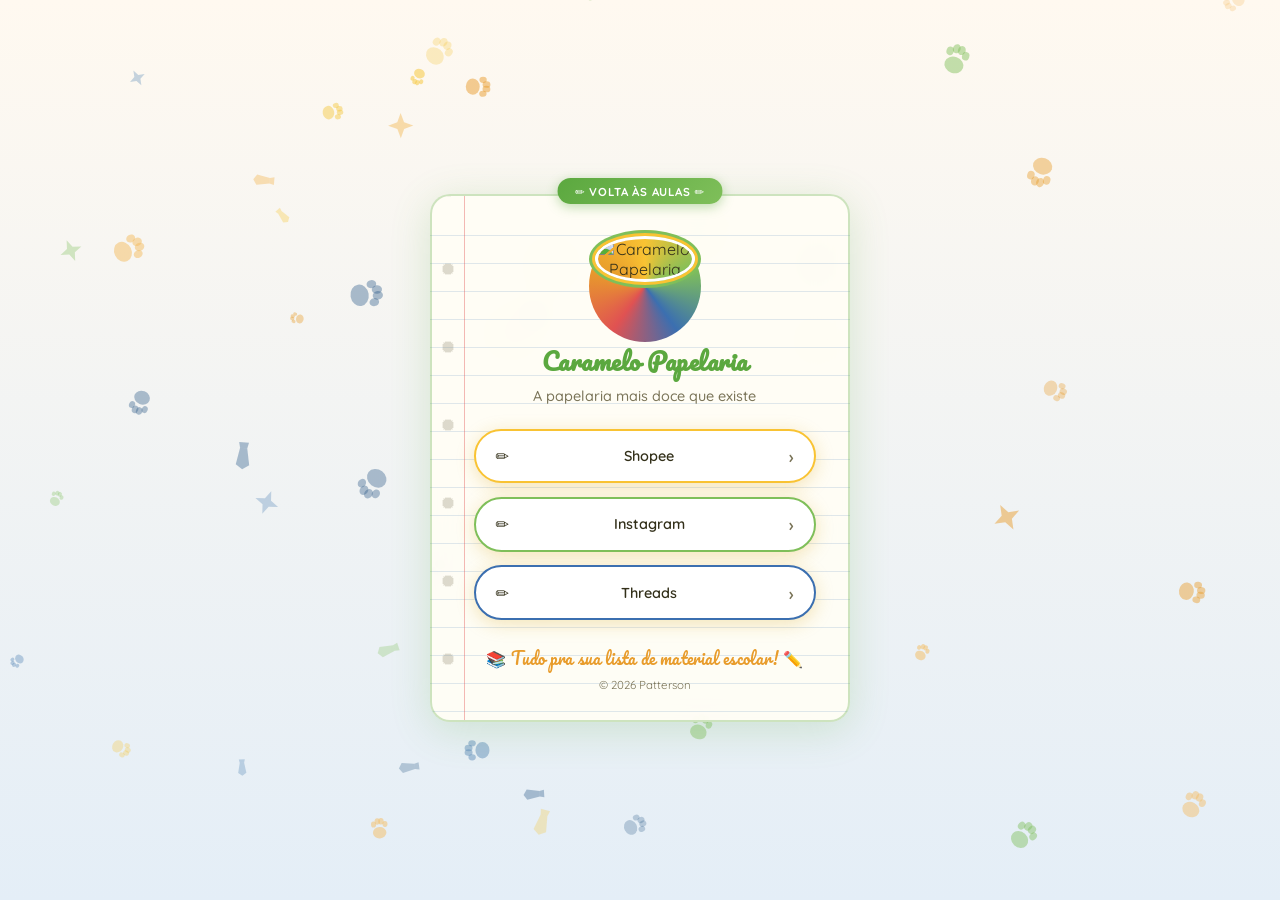
==== commit c0901c81: "chore(themes): texto do rodape para 'lista de material escolar' Termo consagrado e alinhado com o qu" ====
--- a/docs/index.html
+++ b/docs/index.html
@@ -59,7 +59,7 @@
         </main>
 
         <footer>
-            <p class="message">📚 Tudo pra sua lista de material! ✏️</p>
+            <p class="message">📚 Tudo pra sua lista de material escolar! ✏️</p>
             <small>&copy; <span class="year"></span> Patterson</small>
         </footer>
     </div>
--- a/docs/assets/css/styles.css
+++ b/docs/assets/css/styles.css
@@ -1,6 +1,7 @@
 /* ============================================================
-   Dia dos Pais Theme — Caramelo Papelaria
-   Paleta: caramelo/dourado (marca) + azul "paizão" + verde + creme
+   Volta às Aulas Theme — Caramelo Papelaria
+   Conceito: o card é uma folha de caderno (pauta + margem + furos)
+   Paleta: amarelo lápis, verde/caramelo da marca, azul tinta, vermelho
    ============================================================ */
 
 *, *::before, *::after {
@@ -10,26 +11,27 @@
 }
 
 :root {
+  --pencil:      #f9c333;
+  --pencil-dk:   #d9a017;
+  --pencil-pl:   #fdf3d0;
+  --green:       #7fbf5a;
+  --green-dk:    #5ba83f;
+  --green-pl:    #edf7e2;
   --caramel:     #e89c2b;
-  --caramel-dk:  #b5762b;
-  --caramel-lt:  #f4bd63;
   --caramel-pl:  #fbeccb;
-  --navy:        #2f5d8a;
-  --navy-dk:     #1f4166;
-  --navy-lt:     #5b8bb8;
-  --navy-pl:     #e4eef7;
-  --green:       #7fbf5a;
-  --green-lt:    #a9d98a;
-  --green-pl:    #edf7e2;
-  --gold:        #f5c842;
-  --gold-pl:     #fffbe8;
-  --cream:       #fff9f0;
+  --ink:         #3b6fb0;
+  --ink-dk:      #2a5285;
+  --ink-pl:      #e6eef8;
+  --red:         #e05252;
+  --red-pl:      #fce8e8;
+  --paper:       #fffdf5;
   --white:       #ffffff;
-  --text:        #33291a;
-  --text-muted:  #7a6a4d;
-  --shadow:      0 8px 40px rgba(47, 93, 138, 0.18);
-  --shadow-btn:  0 4px 18px rgba(184, 130, 43, 0.28);
-  --radius-card: 32px;
+  --text:        #33301a;
+  --text-muted:  #7a7458;
+  --rule:        rgba(59, 111, 176, 0.16);
+  --shadow:      0 8px 40px rgba(91, 168, 63, 0.2);
+  --shadow-btn:  0 4px 18px rgba(217, 160, 23, 0.28);
+  --radius-card: 20px;
   --radius-btn:  50px;
   --font-display: 'Pacifico', cursive;
   --font-body:    'Quicksand', system-ui, sans-serif;
@@ -56,23 +58,65 @@
   overflow-x: hidden;
 }
 
-/* ── Card ── */
+/* ── Card = folha de caderno ── */
 .card {
   position: relative;
   z-index: 1;
   width: 100%;
   max-width: 420px;
-  background: rgba(255, 249, 240, 0.9);
-  backdrop-filter: blur(20px);
-  -webkit-backdrop-filter: blur(20px);
-  border: 2px solid rgba(47, 93, 138, 0.25);
+  background-color: rgba(255, 253, 245, 0.94);
+  /* pauta horizontal do caderno */
+  background-image: repeating-linear-gradient(
+    to bottom,
+    transparent 0,
+    transparent 27px,
+    var(--rule) 27px,
+    var(--rule) 28px
+  );
+  background-position: 0 12px;
+  backdrop-filter: blur(16px);
+  -webkit-backdrop-filter: blur(16px);
+  border: 2px solid rgba(91, 168, 63, 0.3);
   border-radius: var(--radius-card);
   box-shadow: var(--shadow);
-  padding: 2.5rem 2rem 1.75rem;
+  padding: 2.5rem 2rem 1.75rem 2.6rem;
   display: flex;
   flex-direction: column;
   gap: 1.5rem;
   margin-top: 1rem;
+  /* sem overflow:hidden aqui — cortaria a tarja, que fica em top:-18px */
+}
+
+/* margem vermelha da folha */
+.card::before {
+  content: '';
+  position: absolute;
+  top: 0;
+  bottom: 0;
+  left: 2rem;
+  width: 1px;
+  background: rgba(224, 82, 82, 0.4);
+  pointer-events: none;
+}
+
+/* furos de fichário */
+.holes {
+  position: absolute;
+  top: 0;
+  bottom: 0;
+  left: 0;
+  width: 2rem;
+  border-radius: var(--radius-card) 0 0 var(--radius-card);
+  background-image: radial-gradient(
+    circle at 50% 50%,
+    rgba(122, 116, 88, 0.26) 0 5.5px,
+    rgba(122, 116, 88, 0.10) 5.5px 6.5px,
+    transparent 6.5px
+  );
+  background-size: 100% 78px;
+  background-position: 0 34px;
+  background-repeat: repeat-y;
+  pointer-events: none;
 }
 
 /* ── Badge ── */
@@ -81,17 +125,18 @@
   top: -18px;
   left: 50%;
   transform: translateX(-50%);
-  background: linear-gradient(135deg, var(--navy), var(--navy-lt));
+  background: linear-gradient(135deg, var(--green-dk), var(--green));
   color: var(--white);
   font-family: var(--font-body);
   font-size: 0.72rem;
   font-weight: 700;
-  letter-spacing: 0.06em;
+  letter-spacing: 0.07em;
   text-transform: uppercase;
   padding: 0.35rem 1.1rem;
   border-radius: 50px;
   white-space: nowrap;
-  box-shadow: 0 3px 12px rgba(47, 93, 138, 0.35);
+  box-shadow: 0 3px 12px rgba(91, 168, 63, 0.4);
+  z-index: 2;
 }
 
 /* ── Header ── */
@@ -115,7 +160,7 @@
   border-radius: 50%;
   object-fit: cover;
   border: 3px solid var(--white);
-  box-shadow: 0 0 0 3px var(--caramel), 0 0 0 6px var(--navy-lt);
+  box-shadow: 0 0 0 3px var(--pencil), 0 0 0 6px var(--green);
   position: relative;
   z-index: 1;
 }
@@ -125,14 +170,14 @@
   inset: -6px;
   border-radius: 50%;
   background: conic-gradient(
+    var(--pencil),
+    var(--green),
+    var(--ink),
+    var(--red),
     var(--caramel),
-    var(--gold),
-    var(--green-lt),
-    var(--navy-lt),
-    var(--caramel-lt),
-    var(--caramel)
+    var(--pencil)
   );
-  animation: spin-ring 6s linear infinite;
+  animation: spin-ring 7s linear infinite;
   z-index: 0;
 }
 
@@ -143,7 +188,7 @@
 h1 {
   font-family: var(--font-display);
   font-size: 1.5rem;
-  color: var(--navy-dk);
+  color: var(--green-dk);
   line-height: 1.3;
   letter-spacing: 0.02em;
 }
@@ -179,11 +224,11 @@
   border: 2px solid transparent;
 }
 
-.link-item:nth-child(1) { border-color: var(--caramel);  }
-.link-item:nth-child(2) { border-color: var(--navy-lt);  }
-.link-item:nth-child(3) { border-color: var(--green);    }
-.link-item:nth-child(4) { border-color: var(--gold);     }
-.link-item:nth-child(5) { border-color: var(--caramel-lt); }
+.link-item:nth-child(1) { border-color: var(--pencil);  }
+.link-item:nth-child(2) { border-color: var(--green);   }
+.link-item:nth-child(3) { border-color: var(--ink);     }
+.link-item:nth-child(4) { border-color: var(--red);     }
+.link-item:nth-child(5) { border-color: var(--caramel); }
 
 .link-item::before {
   content: '';
@@ -194,16 +239,16 @@
   border-radius: inherit;
 }
 
-.link-item:nth-child(1)::before { background: var(--caramel-pl); }
-.link-item:nth-child(2)::before { background: var(--navy-pl);    }
-.link-item:nth-child(3)::before { background: var(--green-pl);   }
-.link-item:nth-child(4)::before { background: var(--gold-pl);    }
+.link-item:nth-child(1)::before { background: var(--pencil-pl);  }
+.link-item:nth-child(2)::before { background: var(--green-pl);   }
+.link-item:nth-child(3)::before { background: var(--ink-pl);     }
+.link-item:nth-child(4)::before { background: var(--red-pl);     }
 .link-item:nth-child(5)::before { background: var(--caramel-pl); }
 
 .link-item:hover,
 .link-item:focus {
   transform: translateY(-3px) scale(1.01);
-  box-shadow: 0 10px 28px rgba(47, 93, 138, 0.22);
+  box-shadow: 0 10px 28px rgba(91, 168, 63, 0.24);
   outline: none;
 }
 
@@ -221,7 +266,7 @@
 }
 
 .link-item:hover .link-deco {
-  transform: scale(1.3) rotate(-8deg);
+  transform: scale(1.25) rotate(-12deg);
 }
 
 .link-label {
@@ -255,7 +300,7 @@
 .message {
   font-family: var(--font-display);
   font-size: 1rem;
-  color: var(--navy);
+  color: var(--caramel);
   letter-spacing: 0.02em;
 }
 
@@ -267,4 +312,4 @@
 /* ── Scrollbar ── */
 ::-webkit-scrollbar { width: 4px; }
 ::-webkit-scrollbar-track { background: transparent; }
-::-webkit-scrollbar-thumb { background: var(--caramel-lt); border-radius: 4px; }
+::-webkit-scrollbar-thumb { background: var(--pencil); border-radius: 4px; }
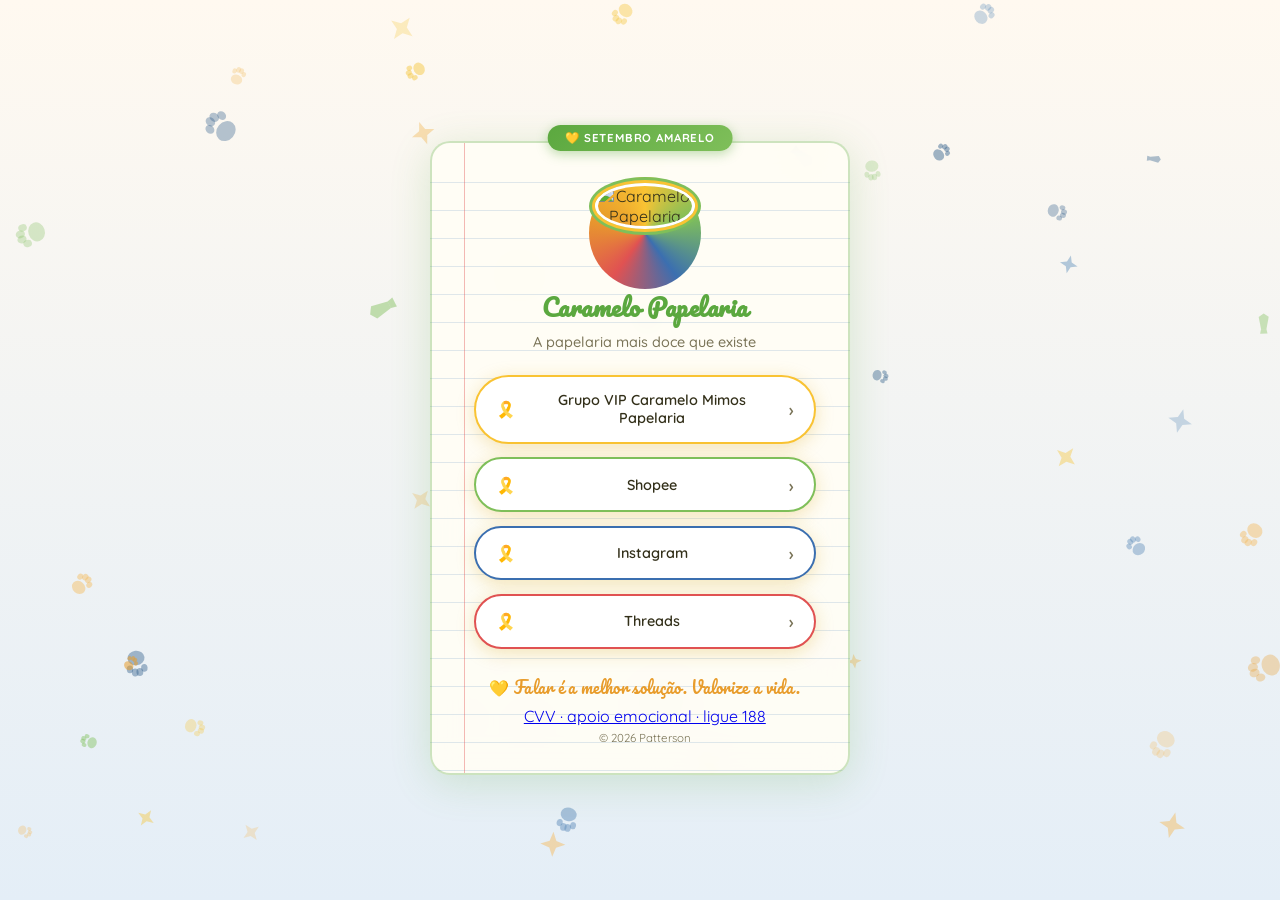
==== commit 9e917022: "feat(themes): publica Setembro Amarelo e adiciona grupo VIP no WhatsApp Troca o tema para a campanha" ====
--- a/docs/index.html
+++ b/docs/index.html
@@ -22,8 +22,7 @@
     <canvas id="bg-canvas"></canvas>
 
     <div class="card">
-        <div class="holes" aria-hidden="true"></div>
-        <div class="badge">✏️ Volta às Aulas ✏️</div>
+        <div class="badge">💛 Setembro Amarelo</div>
 
         <header>
             <div class="avatar-wrapper">
@@ -37,20 +36,26 @@
         <main>
             <nav class="links">
                 
+                <a class="link-item" href="https://chat.whatsapp.com/LetX5JIw9r7KKLRKyd6qfV" target="_blank" rel="noopener noreferrer">
+                    <span class="link-deco">🎗️</span>
+                    <span class="link-label">Grupo VIP Caramelo Mimos Papelaria</span>
+                    <span class="link-arrow">›</span>
+                </a>
+                
                 <a class="link-item" href="https://br.shp.ee/i33i1nGv" target="_blank" rel="noopener noreferrer">
-                    <span class="link-deco">✏️</span>
+                    <span class="link-deco">🎗️</span>
                     <span class="link-label">Shopee</span>
                     <span class="link-arrow">›</span>
                 </a>
                 
                 <a class="link-item" href="https://www.instagram.com/caramelo.papelaria/" target="_blank" rel="noopener noreferrer">
-                    <span class="link-deco">✏️</span>
+                    <span class="link-deco">🎗️</span>
                     <span class="link-label">Instagram</span>
                     <span class="link-arrow">›</span>
                 </a>
                 
                 <a class="link-item" href="https://www.threads.com/@caramelo.papelaria" target="_blank" rel="noopener noreferrer">
-                    <span class="link-deco">✏️</span>
+                    <span class="link-deco">🎗️</span>
                     <span class="link-label">Threads</span>
                     <span class="link-arrow">›</span>
                 </a>
@@ -59,7 +64,10 @@
         </main>
 
         <footer>
-            <p class="message">📚 Tudo pra sua lista de material escolar! ✏️</p>
+            <p class="message">💛 Falar é a melhor solução. Valorize a vida.</p>
+            <a class="cvv" href="https://www.cvv.org.br/" target="_blank" rel="noopener noreferrer">
+                CVV · apoio emocional · ligue 188
+            </a>
             <small>&copy; <span class="year"></span> Patterson</small>
         </footer>
     </div>
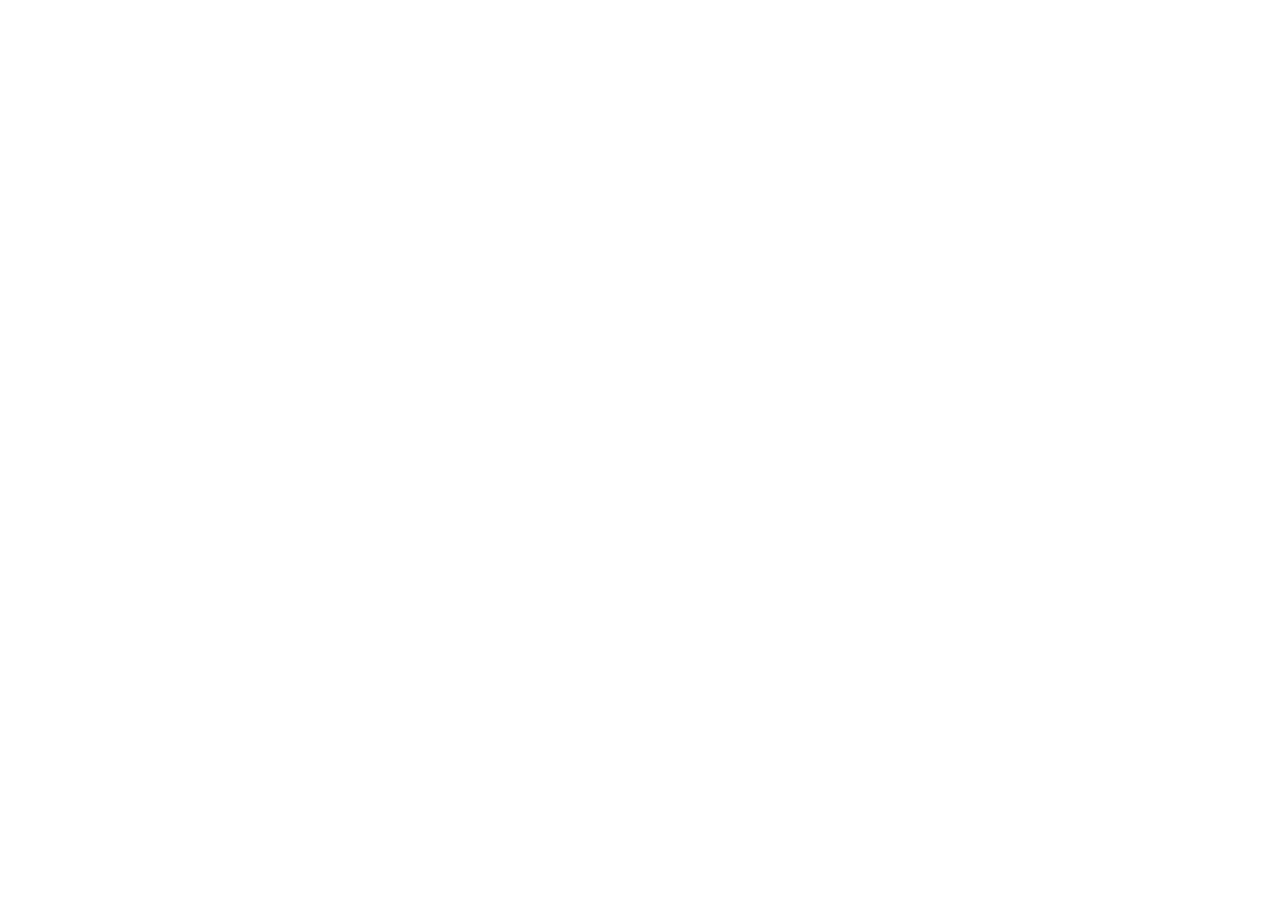
==== commit 38917d7a: "seo(fase6): redireciona github.io para links.caramelomimospapelaria.com.br Migracao de endereco. O l" ====
--- a/docs/index.html
+++ b/docs/index.html
@@ -1,77 +1,67 @@
-<!DOCTYPE html>
-<html lang="pt_br">
+<!doctype html>
+<html lang="pt-br">
 <head>
-    <meta charset="UTF-8">
-    <meta name="viewport" content="width=device-width, initial-scale=1.0">
-    <meta name="description" content="A papelaria mais doce que existe">
-    <title>Caramelo Papelaria</title>
-    <meta name="author" content="Patterson">
-    <link rel="canonical" href="https://caramelo-papelaria.github.io/">
-    <link rel="icon" type="image/x-icon" href="assets/icons/favicon.ico">
-    <link rel="preconnect" href="https://fonts.googleapis.com">
-    <link rel="preconnect" href="https://fonts.gstatic.com" crossorigin>
-    <link href="https://fonts.googleapis.com/css2?family=Quicksand:wght@400;500;600;700&family=Pacifico&display=swap" rel="stylesheet">
-    <link rel="stylesheet" href="assets/css/styles.css">
-    <meta property="og:title" content="Caramelo Papelaria">
-    <meta property="og:description" content="A papelaria mais doce que existe">
-    <meta property="og:locale" content="pt_br">
-    <meta name="twitter:title" content="Caramelo Papelaria">
-    <meta name="twitter:description" content="A papelaria mais doce que existe">
+  <meta charset="utf-8">
+  <meta name="viewport" content="width=device-width, initial-scale=1">
+  <title>Caramelo Papelaria — novo endereço</title>
+
+  <!-- Migração de endereço: esta página agora aponta para o novo link. -->
+  <link rel="canonical" href="https://links.caramelomimospapelaria.com.br/">
+  <meta http-equiv="refresh" content="0; url=https://links.caramelomimospapelaria.com.br/">
+  <meta name="description" content="A Caramelo Papelaria mudou de endereço. Acesse links.caramelomimospapelaria.com.br">
+
+  <style>
+    :root { color-scheme: light; }
+    * { box-sizing: border-box; margin: 0; padding: 0; }
+    body {
+      min-height: 100vh;
+      display: flex;
+      align-items: center;
+      justify-content: center;
+      padding: 2rem 1rem;
+      font-family: 'Quicksand', system-ui, -apple-system, sans-serif;
+      background: linear-gradient(160deg, #fff7e0, #fdeecb);
+      color: #4a3d1a;
+      text-align: center;
+    }
+    .card {
+      max-width: 420px;
+      background: rgba(255, 249, 236, 0.95);
+      border: 2px solid rgba(242, 167, 27, 0.32);
+      border-radius: 24px;
+      box-shadow: 0 8px 40px rgba(242, 167, 27, 0.22);
+      padding: 2.5rem 2rem;
+    }
+    h1 { font-size: 1.4rem; color: #cf8c17; line-height: 1.3; margin-bottom: 0.9rem; }
+    p { font-size: 0.95rem; color: #8a7a4e; line-height: 1.5; margin-bottom: 0.6rem; }
+    .btn {
+      display: inline-block;
+      margin-top: 1.2rem;
+      padding: 0.85rem 1.6rem;
+      background: linear-gradient(135deg, #cf8c17, #ffcf33);
+      color: #fff;
+      font-weight: 700;
+      text-decoration: none;
+      border-radius: 50px;
+      box-shadow: 0 4px 18px rgba(207, 140, 23, 0.28);
+    }
+    a.plain { color: #cf8c17; font-weight: 700; text-decoration: none; word-break: break-all; }
+  </style>
 </head>
 <body>
-    <canvas id="bg-canvas"></canvas>
+  <main class="card">
+    <h1>A Caramelo Papelaria mudou de casa 🍬</h1>
+    <p>Nosso link agora é
+      <a class="plain" href="https://links.caramelomimospapelaria.com.br/">links.caramelomimospapelaria.com.br</a>
+    </p>
+    <p>Estamos te levando pra lá…</p>
+    <a class="btn" href="https://links.caramelomimospapelaria.com.br/">Ir agora</a>
+  </main>
 
-    <div class="card">
-        <div class="badge">💛 Setembro Amarelo</div>
-
-        <header>
-            <div class="avatar-wrapper">
-                <img src="assets/img/picture.jpg" alt="Caramelo Papelaria" class="avatar">
-                <div class="glow-ring"></div>
-            </div>
-            <h1>Caramelo Papelaria</h1>
-            <p class="bio">A papelaria mais doce que existe</p>
-        </header>
-
-        <main>
-            <nav class="links">
-                
-                <a class="link-item" href="https://chat.whatsapp.com/LetX5JIw9r7KKLRKyd6qfV" target="_blank" rel="noopener noreferrer">
-                    <span class="link-deco">🎗️</span>
-                    <span class="link-label">Grupo VIP Caramelo Mimos Papelaria</span>
-                    <span class="link-arrow">›</span>
-                </a>
-                
-                <a class="link-item" href="https://br.shp.ee/i33i1nGv" target="_blank" rel="noopener noreferrer">
-                    <span class="link-deco">🎗️</span>
-                    <span class="link-label">Shopee</span>
-                    <span class="link-arrow">›</span>
-                </a>
-                
-                <a class="link-item" href="https://www.instagram.com/caramelo.papelaria/" target="_blank" rel="noopener noreferrer">
-                    <span class="link-deco">🎗️</span>
-                    <span class="link-label">Instagram</span>
-                    <span class="link-arrow">›</span>
-                </a>
-                
-                <a class="link-item" href="https://www.threads.com/@caramelo.papelaria" target="_blank" rel="noopener noreferrer">
-                    <span class="link-deco">🎗️</span>
-                    <span class="link-label">Threads</span>
-                    <span class="link-arrow">›</span>
-                </a>
-                
-            </nav>
-        </main>
-
-        <footer>
-            <p class="message">💛 Falar é a melhor solução. Valorize a vida.</p>
-            <a class="cvv" href="https://www.cvv.org.br/" target="_blank" rel="noopener noreferrer">
-                CVV · apoio emocional · ligue 188
-            </a>
-            <small>&copy; <span class="year"></span> Patterson</small>
-        </footer>
-    </div>
-
-    <script src="assets/js/script.js"></script>
+  <script>
+    // Fallback caso o meta refresh não dispare; replace() para não
+    // deixar esta página no histórico do navegador.
+    window.location.replace("https://links.caramelomimospapelaria.com.br/");
+  </script>
 </body>
-</html>+</html>
